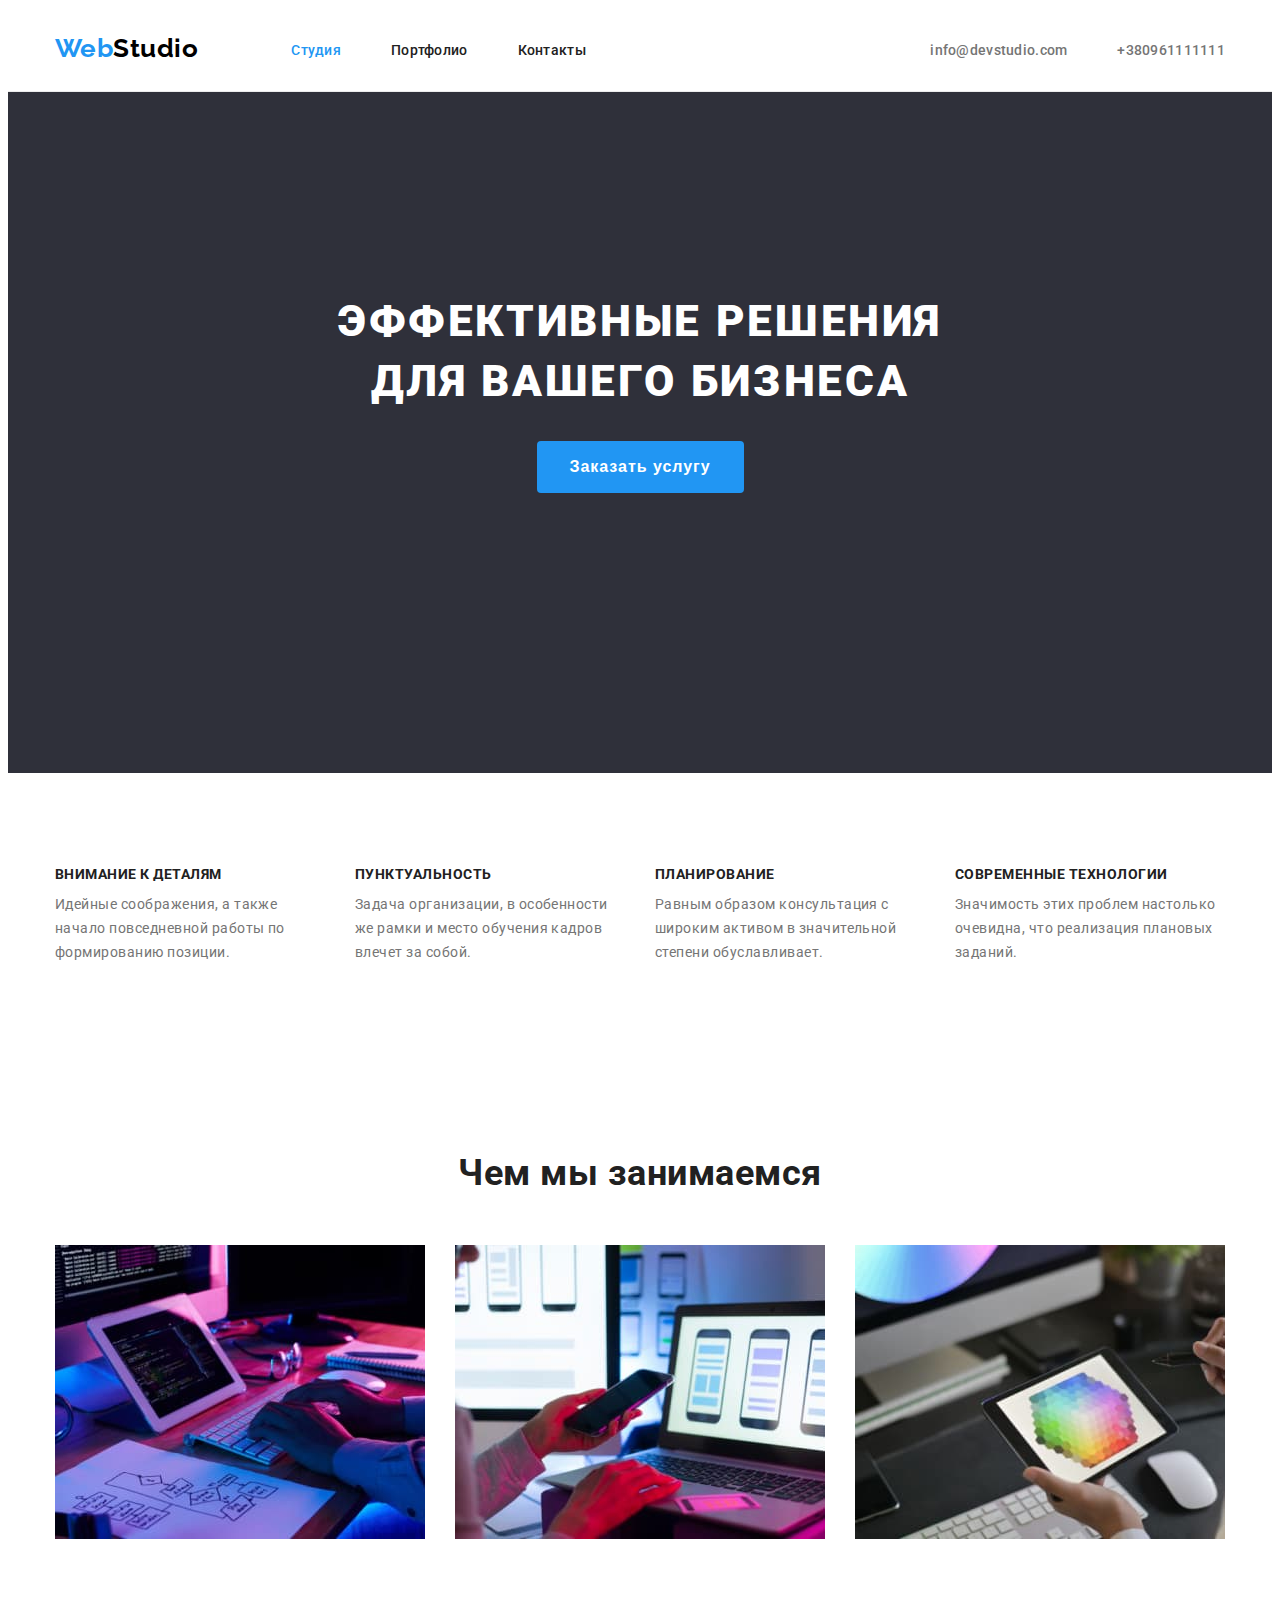
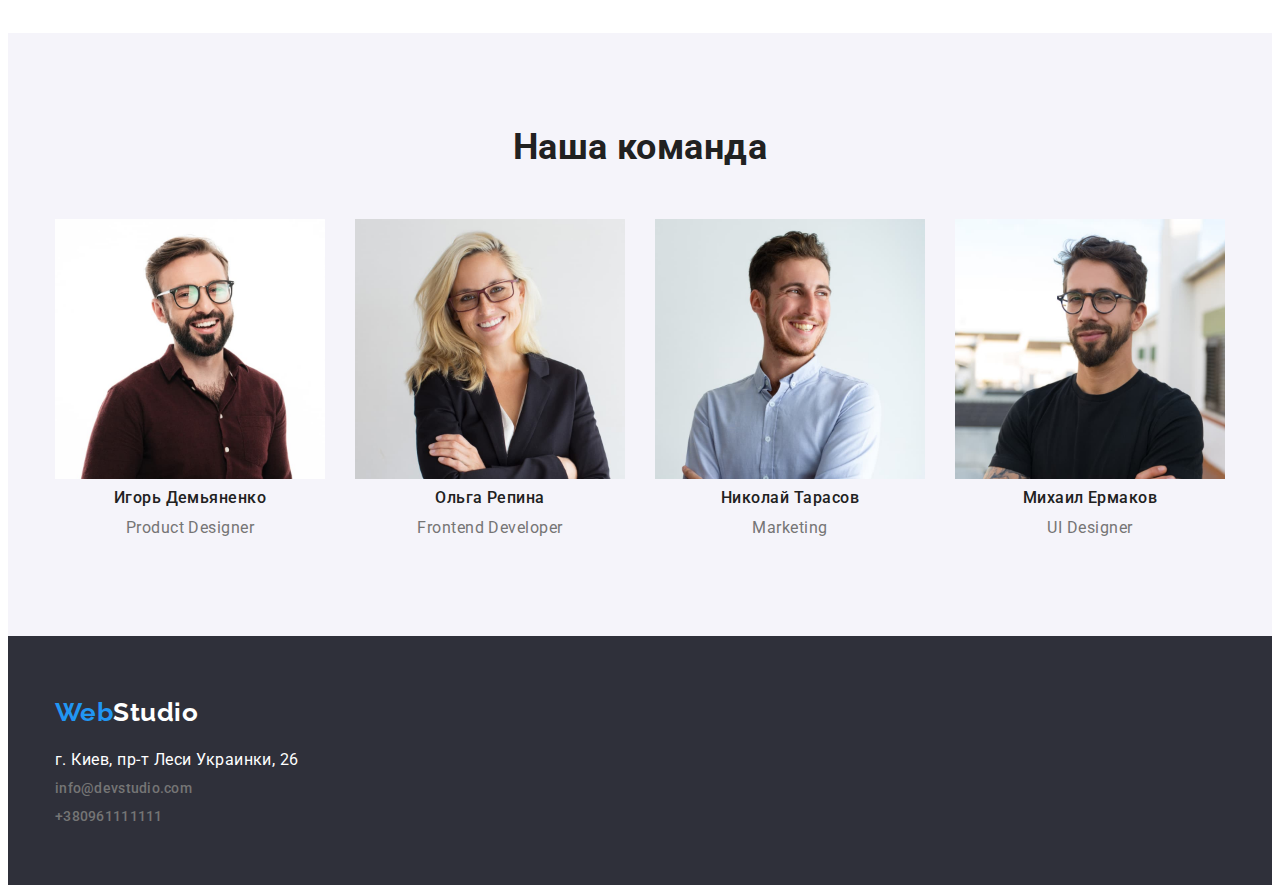
==== index.html @ 46ea895d "Форматирует код." ====
<!DOCTYPE html>
<html lang="ru">
  <head>
    <meta charset="UTF-8" />
    <meta http-equiv="X-UA-Compatible" content="IE=edge" />
    <meta name="viewport" content="width=device-width, initial-scale=1.0" />
    <title>WebStudio</title>
    <link rel="preconnect" href="https://fonts.googleapis.com" />
    <link rel="preconnect" href="https://fonts.gstatic.com" crossorigin />
    <link
      href="https://fonts.googleapis.com/css2?family=Raleway:wght@700&family=Roboto:wght@400;500;700;900&display=swap"
      rel="stylesheet"
    />
    <link
      rel="stylesheet"
      href="node_modules/modern-normalize/modern-normalize.css"
    />
    <link rel="stylesheet" href="./css/style.css" />
  </head>
  <body>
    <header class="page-header">
      <!-- Навигация по сайту -->
      <div class="container">
        <div class="container-flex">
          <nav class="site-nav">
            <a class="logo" href="./index.html" lang="en">
              <span class="logo-style">Web</span>Studio
            </a>
            <ul class="site-nav">
              <li class="list">
                <a class="link link-style" href="./index.html">Студия</a>
              </li>

              <li class="list">
                <a class="link" href="./portfolio.html">Портфолио</a>
              </li>

              <li class="list">
                <a class="link" href="">Контакты</a>
              </li>
            </ul>
          </nav>
          <!-- Контакты -->
          <ul class="contacts">
            <li class="list">
              <a class="link-contact" href="mailto:info@devstudio.com"
                >info@devstudio.com</a
              >
            </li>

            <li class="list">
              <a class="link-contact" href="tell:+380961111111"
                >+380961111111</a
              >
            </li>
          </ul>
        </div>
      </div>
    </header>

    <!-- Герой -->
    <main>
      <section class="hero">
        <div class="container">
          <h1 class="hero-title">Эффективные решения для вашего бизнеса</h1>
          <button class="hero-btn" type="button">Заказать услугу</button>
        </div>
      </section>
      <!-- Особенности -->
      <section class="section">
        <div class="container">
          <h2 hidden>Преимущества</h2>
          <ul class="features-list">
            <li class="list">
              <h3 class="section-subtitle">Внимание к деталям</h3>
              <p class="section-text">
                Идейные соображения, а также начало повседневной работы по
                формированию позиции.
              </p>
            </li>

            <li class="list">
              <h3 class="section-subtitle">Пунктуальность</h3>
              <p class="section-text">
                Задача организации, в особенности же рамки и место обучения
                кадров влечет за собой.
              </p>
            </li>

            <li class="list">
              <h3 class="section-subtitle">Планирование</h3>
              <p class="section-text">
                Равным образом консультация с широким активом в значительной
                степени обуславливает.
              </p>
            </li>

            <li class="list">
              <h3 class="section-subtitle">Современные технологии</h3>
              <p class="section-text">
                Значимость этих проблем настолько очевидна, что реализация
                плановых заданий.
              </p>
            </li>
          </ul>
        </div>
      </section>
      <!-- Чем мы занимаемся -->
      <section class="section">
        <div class="container">
          <h2 class="section-title">Чем мы занимаемся</h2>
          <ul class="images-list">
            <li class="image">
              <img
                class="card-image"
                src="./images/img-one.jpg"
                alt="Человек печатает на клавиатуре"
                width="370"
                height="294"
              />
            </li>

            <li class="image">
              <img
                class="card-image"
                src="./images/img-two.jpg"
                alt="Человек выбирает интерефейс на телефоне"
                width="370"
                height="294"
              />
            </li>

            <li class="image">
              <img
                class="card-image"
                src="./images/img-three.jpg"
                alt="Человек рисует на планшете"
                width="370"
                height="294"
              />
            </li>
          </ul>
        </div>
      </section>
      <!-- Команда -->
      <section class="section section-color">
        <div class="container">
          <h2 class="section-title">Наша команда</h2>
          <ul class="team-list">
            <li class="team-member">
              <img
                src="./images/photo-one.jpg"
                alt="Фото члена команды"
                width="270"
                height="260"
              />
              <h3 class="userpic">Игорь Демьяненко</h3>
              <p class="userpic-description" lang="en">Product Designer</p>
            </li>

            <li class="team-member">
              <img
                src="./images/photo-two.jpg"
                alt="Фото члена команды"
                width="270"
                height="260"
              />
              <h3 class="userpic">Ольга Репина</h3>
              <p class="userpic-description" lang="en">Frontend Developer</p>
            </li>

            <li class="team-member">
              <img
                src="./images/photo-three.jpg"
                alt="Фото члена команды"
                width="270"
                height="260"
              />
              <h3 class="userpic">Николай Тарасов</h3>
              <p class="userpic-description" lang="en">Marketing</p>
            </li>

            <li class="team-member">
              <img
                src="./images/photo-four.jpg"
                alt="Фото члена команды"
                width="270"
                height="260"
              />
              <h3 class="userpic">Михаил Ермаков</h3>
              <p class="userpic-description" lang="en">UI Designer</p>
            </li>
          </ul>
        </div>
      </section>
    </main>
    <!-- Подвал -->
    <footer class="footer">
      <div class="container footer-container">
        <a class="logo" href="./index.html" lang="en">
          <span class="logo-style">Web</span
          ><span class="logo-style-footer">Studio</span></a
        >
        <address class="footer-text">г. Киев, пр-т Леси Украинки, 26</address>
        <ul class="footer-contacts-list">
          <li class="list">
            <a class="footer-contact" href="mailto:info@devstudio.com"
              >info@devstudio.com</a
            >
          </li>

          <li class="list">
            <a class="footer-contact" href="tell:+380961111111"
              >+380961111111</a
            >
          </li>
        </ul>
      </div>
    </footer>
  </body>
</html>
---- css/style.css ----
/* Utilites */
:root {
  --primery-text-color: #757575;
  --title-text-color: #212121;
  --accent-color: #fff;
  --style-color: #2196f3;
  --gap: 30px;
  --section-gap: 50px;
}

body {
  color: var(--primery-text-color);
  font-family: Roboto, sans-serif;
  letter-spacing: 0.03em;
  background-color: var(--accent-color);
}

h1,
h2,
h3,
h4,
h5,
h6,
ul,
p {
  margin: 0;
  padding: 0;
  list-style: none;
}

.container {
  width: 1170px;
  margin-left: auto;
  margin-right: auto;
  padding-left: 15px;
  padding-right: 15px;
}

.container-flex {
  display: flex;
}

/* Header */
.page-header {
  border-bottom: 1px solid #ececec;
}

/* Logo */
.logo {
  font-family: Raleway, sans-serif;
  font-weight: 700;
  font-size: 26px;
  line-height: 1.3;
  text-decoration: none;

  color: #000;

  margin-right: 93px;
  margin-top: 24px;
  margin-bottom: 25px;
}

.logo-style {
  color: var(--style-color);
}

.logo-style-footer {
  color: var(--accent-color);
}

/* Site navigation */
.site-nav {
  display: flex;
  align-items: center;
}

.site-nav .list + .list {
  margin-left: var(--section-gap);
}

.site-nav .link {
  font-weight: 500;
  font-size: 14px;
  line-height: 1.14;
  letter-spacing: 0.02em;
  text-decoration: none;

  color: var(--title-text-color);
}

.site-nav .link:hover,
.site-nav .link:focus {
  color: var(--style-color);
}

.site-nav .link-style {
  color: var(--style-color);
}

/* Contacts */
.contacts {
  display: flex;
  margin-left: auto;
  align-items: center;
}

.contacts .list + .list {
  margin-left: var(--section-gap);
}

.contacts .link-contact {
  text-decoration: none;
  font-weight: 500;
  font-size: 14px;
  line-height: 1.14;
  letter-spacing: 0.02em;

  color: inherit;
}

.contacts .link-contact:hover,
.contacts .link-contact:focus {
  color: var(--style-color);
}

/* Hero */
.hero {
  background-color: #2f303a;
  text-align: center;
  padding-top: 200px;
  padding-bottom: 280px;
}

.hero-title {
  font-weight: 900;
  font-size: 44px;
  line-height: 1.36;
  letter-spacing: 0.06em;
  text-transform: uppercase;
  color: var(--accent-color);

  max-width: 696px;
  margin-bottom: var(--gap);
  margin-left: auto;
  margin-right: auto;
}

.hero-btn {
  cursor: pointer;
  font-weight: 700;
  font-size: 16px;
  line-height: 1.87;
  align-items: center;
  letter-spacing: 0.06em;

  color: var(--accent-color);
  background-color: var(--style-color);

  padding: 10px 32px;
  border: 1px solid transparent;
  border-radius: 4px;
}

/* Sections */
.section {
  padding-top: 94px;
  padding-bottom: 94px;
}

/* Features */
.section-title {
  font-weight: 700;
  font-size: 36px;
  line-height: 1.16;
  text-align: center;
  color: var(--title-text-color);
}

.section-subtitle {
  font-weight: 700;
  font-size: 14px;
  line-height: 1.14;
  text-transform: uppercase;
  color: var(--title-text-color);
  margin-bottom: 10px;
}

.section-text {
  font-size: 14px;
  line-height: 1.71;
}

.section-color {
  background-color: #f5f4fa;
}

.features-list {
  display: flex;
  flex-wrap: wrap;
  margin-left: calc(-1 * var(--gap));
  margin-top: calc(-1 * var(--gap));
}

.features-list > .list {
  flex-basis: calc(100% / 4 - 30px);
  margin-left: var(--gap);
  margin-top: var(--gap);
}

/* Our classes */

.section-title {
  margin-bottom: var(--section-gap);
}

.images-list {
  display: flex;
  flex-wrap: wrap;
  margin-left: calc(-1 * var(--gap));
  margin-top: calc(-1 * var(--gap));
}

.images-list > .image {
  flex-basis: calc(100% / 3 - 30px);
  margin-left: var(--gap);
  margin-top: var(--gap);
}

.card-image {
  max-width: 100%;
  height: auto;
  display: block;
}

/* Our team */
section-title {
  margin-bottom: var(--section-gap);
}

.team-list {
  display: flex;
  flex-wrap: wrap;
  margin-left: calc(-1 * var(--gap));
  margin-top: calc(-1 * var(--gap));
}

.team-list > .team-member {
  flex-basis: calc(100% / 4 - 30px);
  margin-left: var(--gap);
  margin-top: var(--gap);
}

.userpic {
  font-weight: 500;
  font-size: 16px;
  line-height: 1.87;
  text-align: center;
  color: var(--title-text-color);
}

.userpic-description {
  font-size: 16px;
  line-height: 1.87;
  text-align: center;
}

/* Buttons*/
.button {
  display: flex;
  justify-content: center;
  margin-bottom: var(--section-gap);
}

.button .list-button {
  color: var(--title-text-color);
  background-color: #f5f4fa;
  cursor: pointer;
}

.button .list-button:focus,
.button .list-button:hover {
  color: var(--accent-color);
  background-color: var(--style-color);
}

.button .list + .list {
  margin-left: 8px;
}

.list-button {
  font-family: inherit;
  font-weight: 500;
  font-size: 16px;
  line-height: 1.62;
  text-align: center;

  padding: 6px 22px;
  border: 1px solid transparent;
  border-radius: 4px;
}

/* Our produtcs */
.products-list {
  display: flex;
  flex-wrap: wrap;
  margin-left: calc(-1 * var(--gap));
  margin-top: calc(-1 * var(--gap));
}

.our-products {
  flex-basis: calc(100% / 3 - var(--gap));
  margin-left: var(--gap);
  margin-top: var(--gap);

  border-bottom: 1px solid #eeeeee;
}

.item {
  font-weight: 700;
  font-size: 18px;
  line-height: 2;
  letter-spacing: 0.06em;
  color: var(--title-text-color);
  margin-top: 20px;
  margin-bottom: 4px;
  padding-left: 24px;
  padding-right: 24px;
}

.item-description {
  font-size: 16px;
  line-height: 1.87;

  padding-bottom: 20px;
  padding-left: 24px;
  padding-right: 24px;
}

/* Footer */
.footer {
  background-color: #2f303a;
}

.footer-container {
  padding-top: 60px;
  padding-bottom: 60px;
}

.footer .footer-text {
  color: var(--accent-color);
  font-style: normal;
}

.footer .footer-contact {
  text-decoration: none;
  font-weight: 500;
  font-size: 14px;
  line-height: 1.14;
  letter-spacing: 0.02em;
  color: inherit;
}

.footer .footer-contact:hover,
.footer .footer-contact:focus {
  color: var(--style-color);
}

.footer-text {
  margin-bottom: 9px;
  margin-top: 20px;
}

.footer-contacts-list .list + .list {
  margin-top: 9px;
}
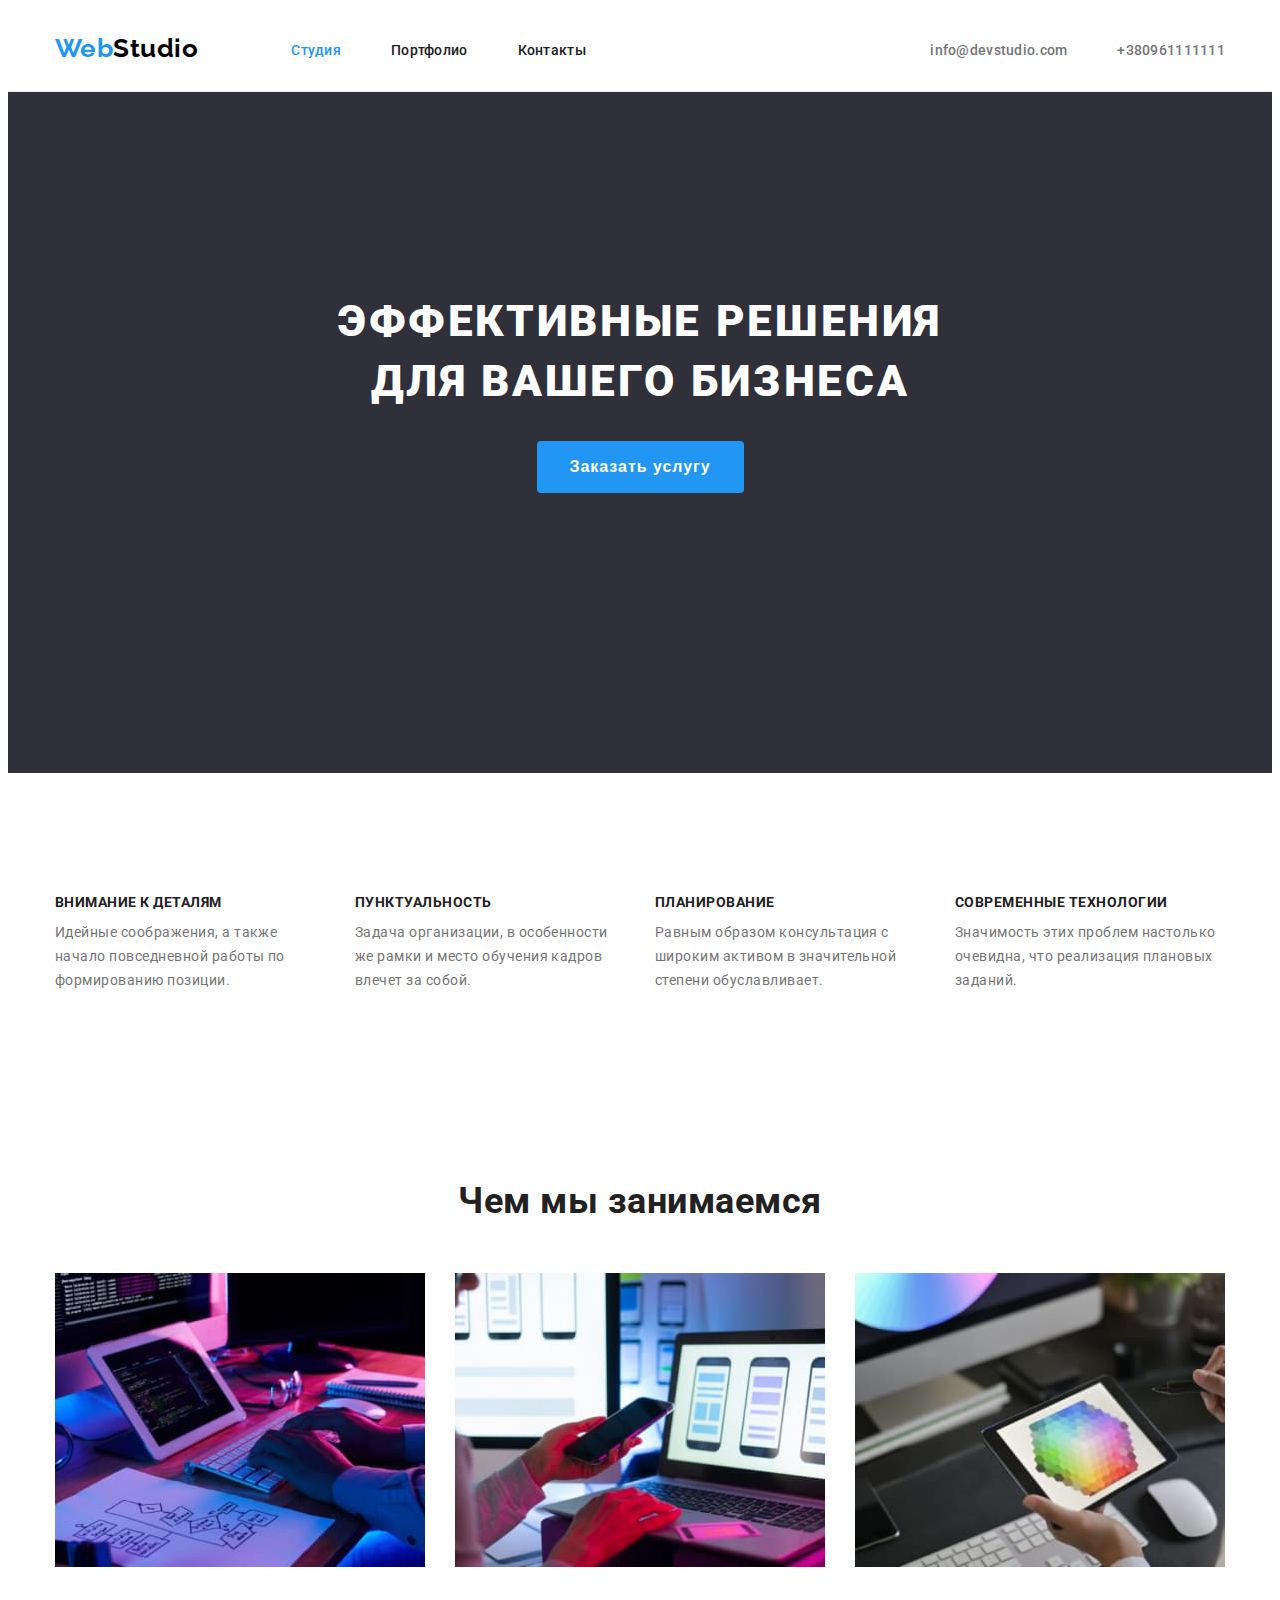
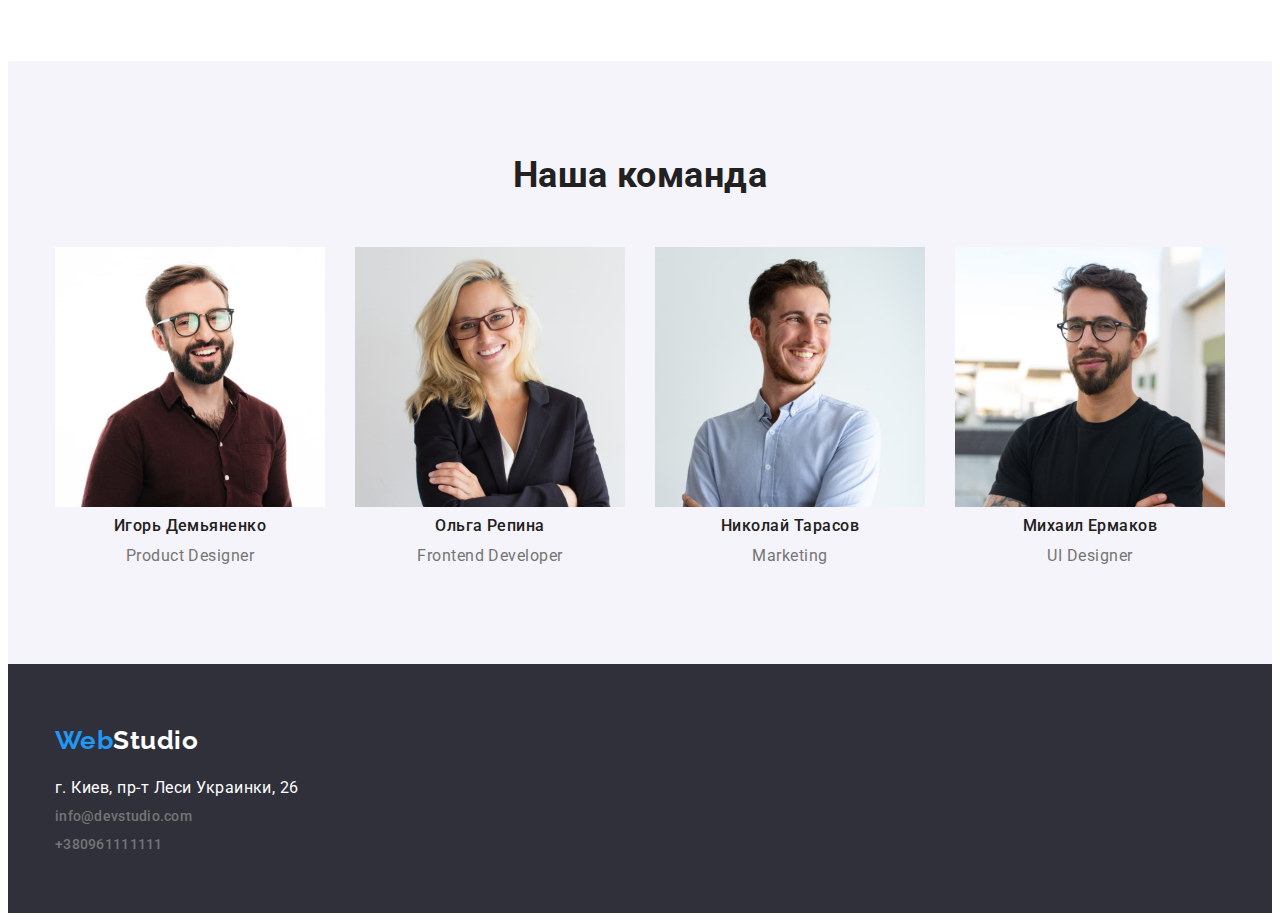
==== commit 351c6e27: "Прячет заголовки правильно." ====
--- a/index.html
+++ b/index.html
@@ -69,7 +69,7 @@
       <!-- Особенности -->
       <section class="section">
         <div class="container">
-          <h2 hidden>Преимущества</h2>
+          <h2 class="hidden">Преимущества</h2>
           <ul class="features-list">
             <li class="list">
               <h3 class="section-subtitle">Внимание к деталям</h3>
--- a/css/style.css
+++ b/css/style.css
@@ -40,6 +40,10 @@
   display: flex;
 }
 
+.hidden {
+  visibility: hidden;
+}
+
 /* Header */
 .page-header {
   border-bottom: 1px solid #ececec;
@@ -161,6 +165,11 @@
   border-radius: 4px;
 }
 
+.hero-btn:hover,
+.hero-btn:focus {
+  background-color: #188CE8;
+}
+
 /* Sections */
 .section {
   padding-top: 94px;
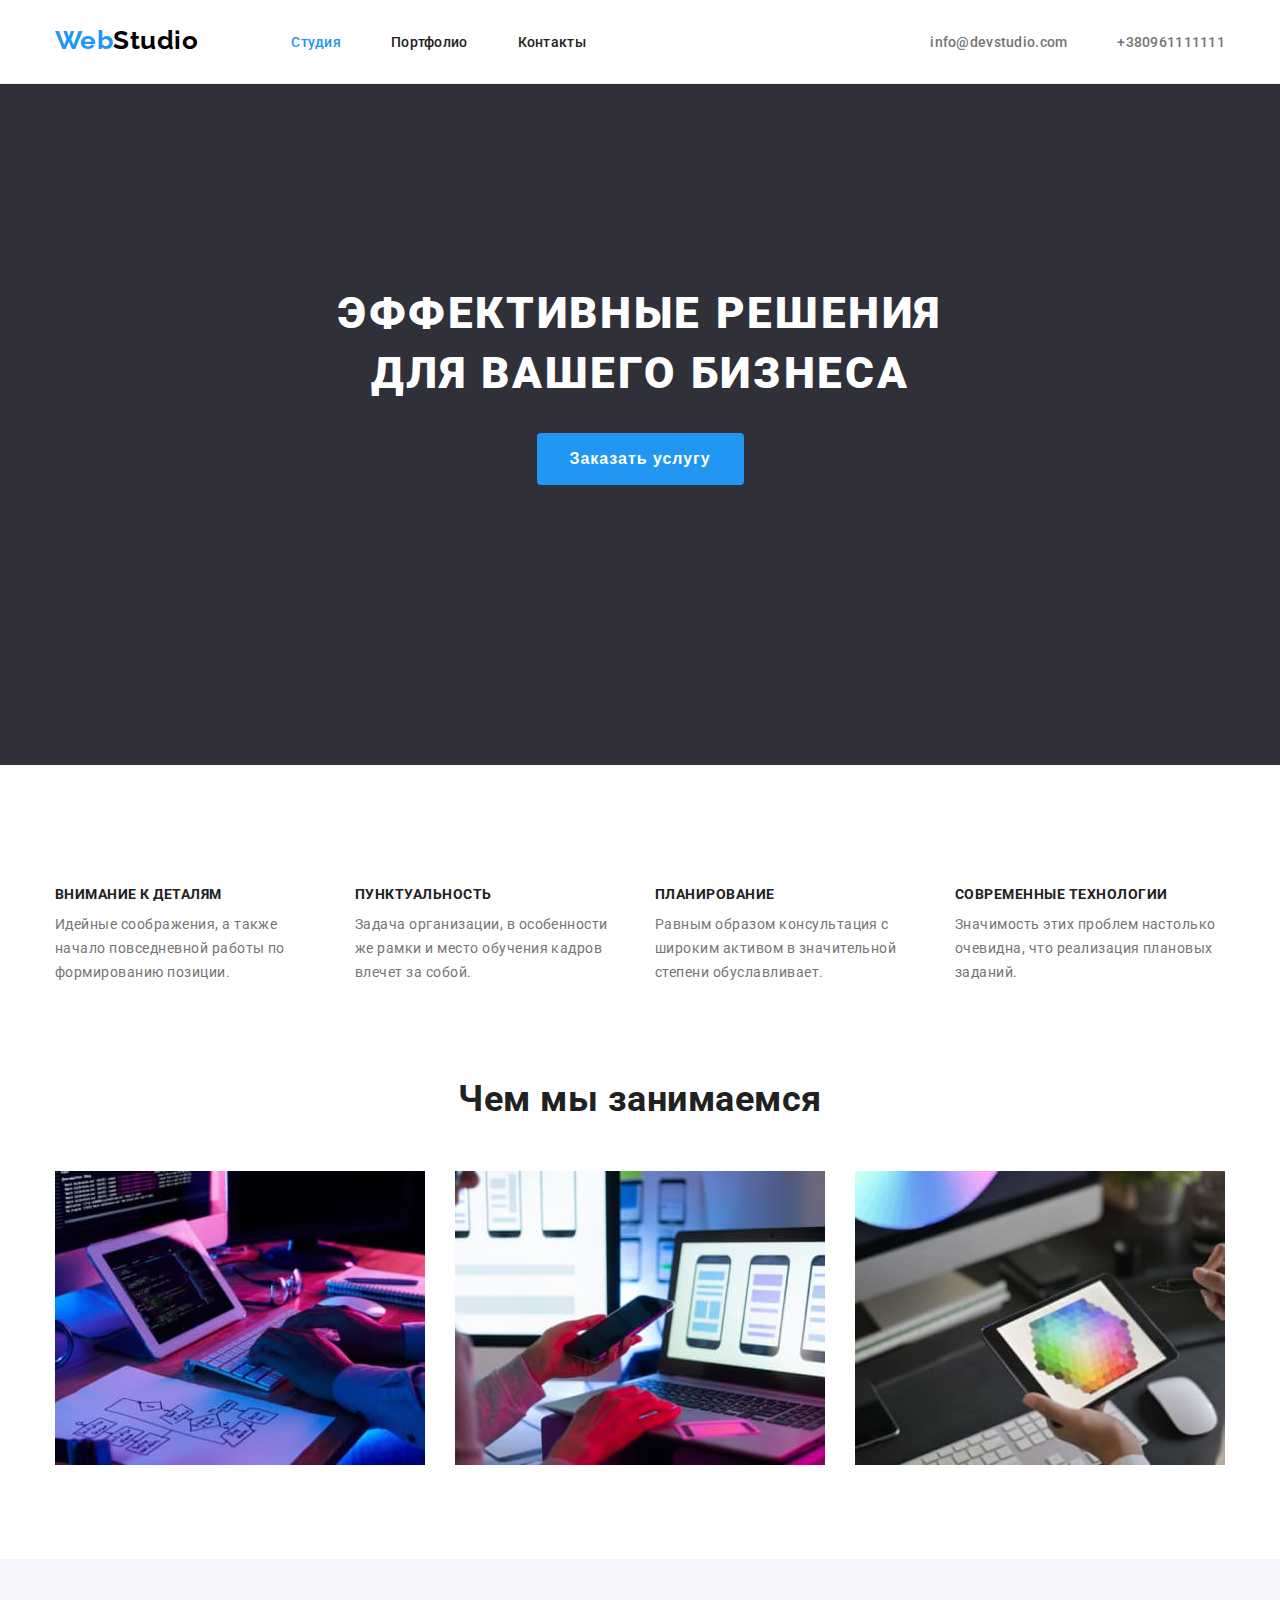
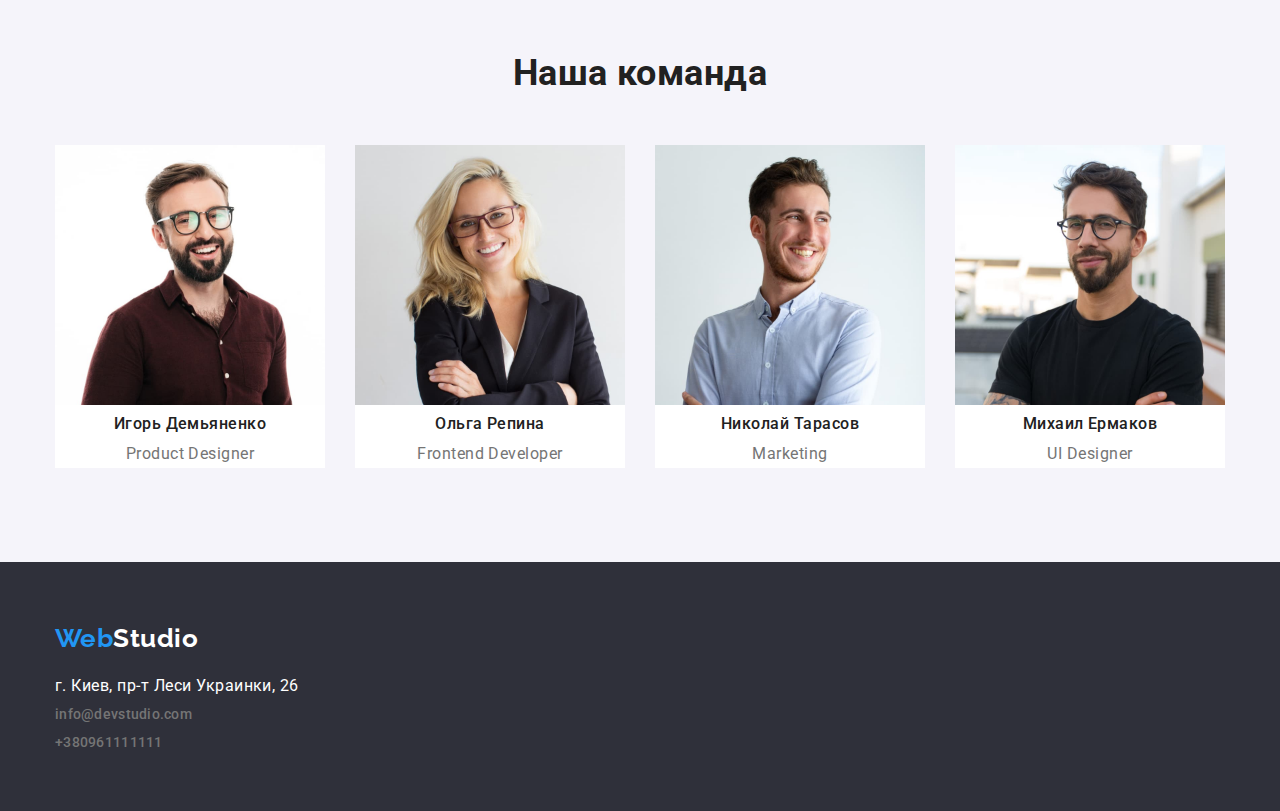
==== commit fc512def: "Убирает зазоры" ====
--- a/index.html
+++ b/index.html
@@ -106,7 +106,7 @@
         </div>
       </section>
       <!-- Чем мы занимаемся -->
-      <section class="section">
+      <section class="section section-gap">
         <div class="container">
           <h2 class="section-title">Чем мы занимаемся</h2>
           <ul class="images-list">
--- a/css/style.css
+++ b/css/style.css
@@ -9,6 +9,7 @@
 }
 
 body {
+  margin: 0;
   color: var(--primery-text-color);
   font-family: Roboto, sans-serif;
   letter-spacing: 0.03em;
@@ -218,6 +219,10 @@
 
 /* Our classes */
 
+.section-gap {
+  padding-top: 0;
+}
+
 .section-title {
   margin-bottom: var(--section-gap);
 }
@@ -251,12 +256,14 @@
   flex-wrap: wrap;
   margin-left: calc(-1 * var(--gap));
   margin-top: calc(-1 * var(--gap));
+
 }
 
 .team-list > .team-member {
   flex-basis: calc(100% / 4 - 30px);
   margin-left: var(--gap);
   margin-top: var(--gap);
+  background-color: var(--accent-color);
 }
 
 .userpic {
@@ -321,7 +328,9 @@
   margin-left: var(--gap);
   margin-top: var(--gap);
 
-  border-bottom: 1px solid #eeeeee;
+  /* border-bottom: 1px solid #eeeeee;
+  border-left: 1px solid #eeeeee;
+  border-right: 1px solid #eeeeee; */
 }
 
 .item {
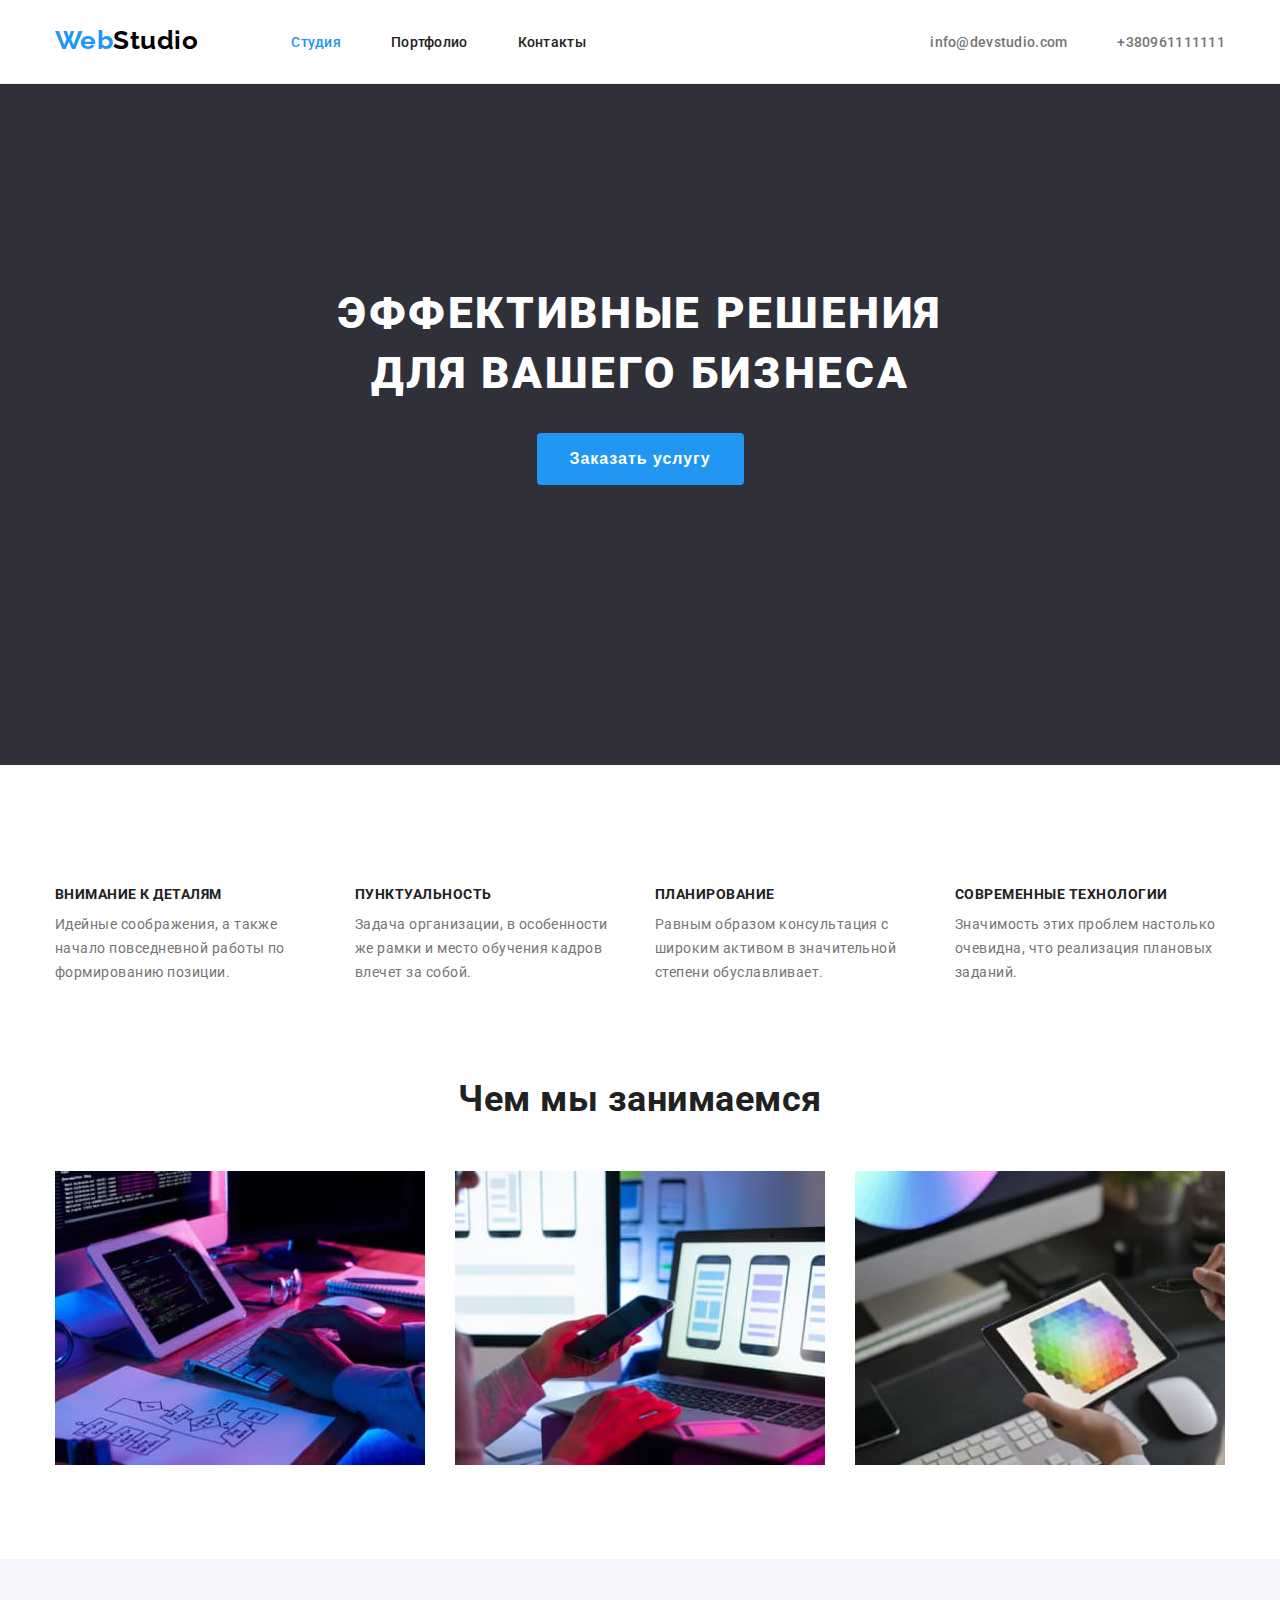
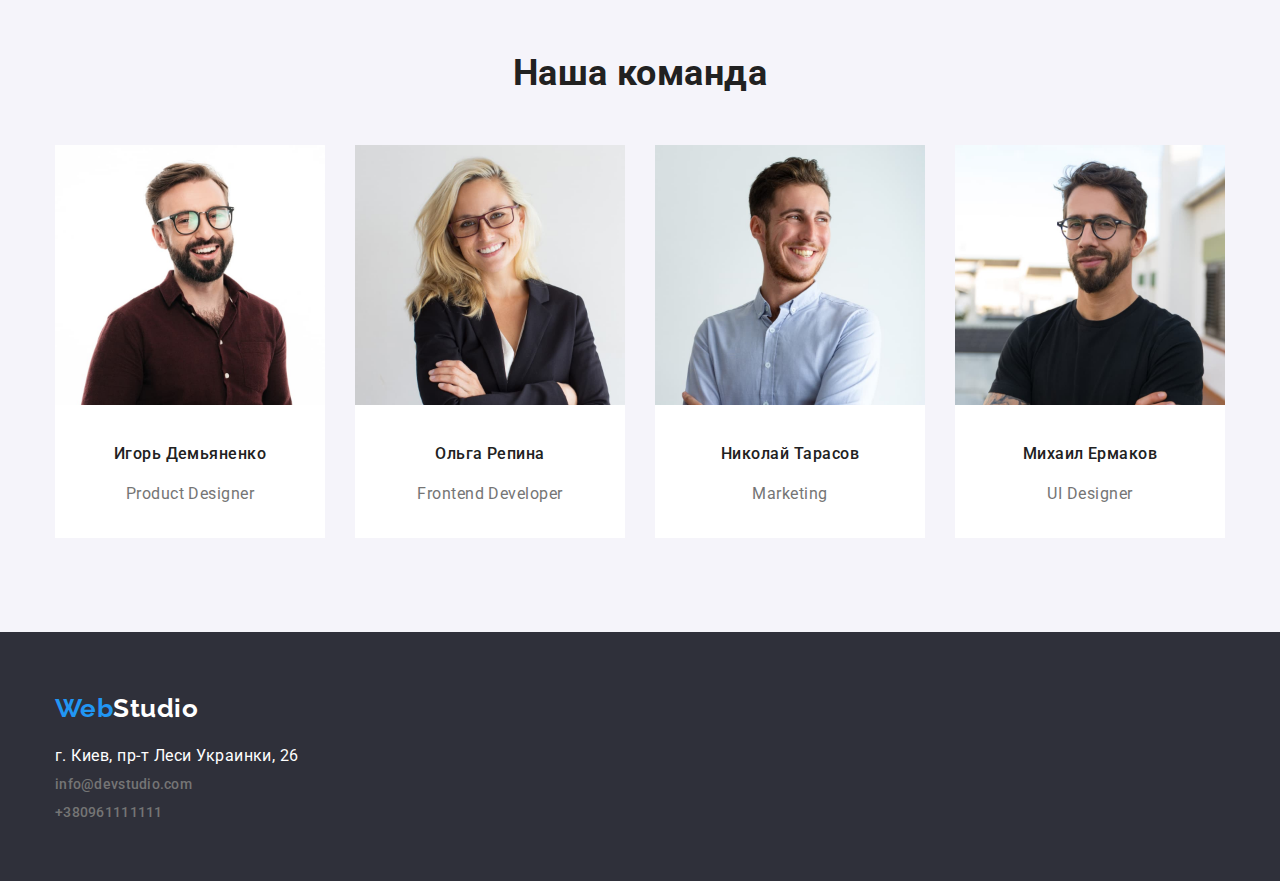
==== commit 7892357f: "Добавляет зазоры" ====
--- a/index.html
+++ b/index.html
@@ -154,8 +154,10 @@
                 width="270"
                 height="260"
               />
-              <h3 class="userpic">Игорь Демьяненко</h3>
-              <p class="userpic-description" lang="en">Product Designer</p>
+              <div class="card-userpic">
+                <h3 class="userpic">Игорь Демьяненко</h3>
+                <p class="userpic-description" lang="en">Product Designer</p>
+              </div>
             </li>
 
             <li class="team-member">
@@ -165,8 +167,10 @@
                 width="270"
                 height="260"
               />
-              <h3 class="userpic">Ольга Репина</h3>
-              <p class="userpic-description" lang="en">Frontend Developer</p>
+              <div class="card-userpic">
+                <h3 class="userpic">Ольга Репина</h3>
+                <p class="userpic-description" lang="en">Frontend Developer</p>
+              </div>
             </li>
 
             <li class="team-member">
@@ -176,8 +180,10 @@
                 width="270"
                 height="260"
               />
-              <h3 class="userpic">Николай Тарасов</h3>
-              <p class="userpic-description" lang="en">Marketing</p>
+              <div class="card-userpic">
+                <h3 class="userpic">Николай Тарасов</h3>
+                <p class="userpic-description" lang="en">Marketing</p>
+              </div>
             </li>
 
             <li class="team-member">
@@ -187,8 +193,10 @@
                 width="270"
                 height="260"
               />
-              <h3 class="userpic">Михаил Ермаков</h3>
-              <p class="userpic-description" lang="en">UI Designer</p>
+              <div class="card-userpic">
+                <h3 class="userpic">Михаил Ермаков</h3>
+                <p class="userpic-description" lang="en">UI Designer</p>
+              </div>
             </li>
           </ul>
         </div>
--- a/css/style.css
+++ b/css/style.css
@@ -168,7 +168,7 @@
 
 .hero-btn:hover,
 .hero-btn:focus {
-  background-color: #188CE8;
+  background-color: #188ce8;
 }
 
 /* Sections */
@@ -212,7 +212,7 @@
 }
 
 .features-list > .list {
-  flex-basis: calc(100% / 4 - 30px);
+  flex-basis: calc(100% / 4 - var(--gap));
   margin-left: var(--gap);
   margin-top: var(--gap);
 }
@@ -256,7 +256,6 @@
   flex-wrap: wrap;
   margin-left: calc(-1 * var(--gap));
   margin-top: calc(-1 * var(--gap));
-
 }
 
 .team-list > .team-member {
@@ -272,12 +271,18 @@
   line-height: 1.87;
   text-align: center;
   color: var(--title-text-color);
+  margin-bottom: 10px;
 }
 
 .userpic-description {
   font-size: 16px;
   line-height: 1.87;
   text-align: center;
+}
+
+.card-userpic {
+  padding-top: 30px;
+  padding-bottom: 30px;
 }
 
 /* Buttons*/
@@ -311,6 +316,7 @@
   text-align: center;
 
   padding: 6px 22px;
+
   border: 1px solid transparent;
   border-radius: 4px;
 }
@@ -323,14 +329,26 @@
   margin-top: calc(-1 * var(--gap));
 }
 
-.our-products {
+.products-list > .our-products {
   flex-basis: calc(100% / 3 - var(--gap));
   margin-left: var(--gap);
   margin-top: var(--gap);
-
-  /* border-bottom: 1px solid #eeeeee;
+}
+
+.product-card {
+  border-bottom: 1px solid #eeeeee;
   border-left: 1px solid #eeeeee;
-  border-right: 1px solid #eeeeee; */
+  border-right: 1px solid #eeeeee;
+}
+
+.img {
+  display: block;
+  max-width: 100%;
+  height: auto;
+}
+
+.img-description {
+  padding: 20px 24px;
 }
 
 .item {
@@ -339,19 +357,12 @@
   line-height: 2;
   letter-spacing: 0.06em;
   color: var(--title-text-color);
-  margin-top: 20px;
   margin-bottom: 4px;
-  padding-left: 24px;
-  padding-right: 24px;
 }
 
 .item-description {
   font-size: 16px;
   line-height: 1.87;
-
-  padding-bottom: 20px;
-  padding-left: 24px;
-  padding-right: 24px;
 }
 
 /* Footer */
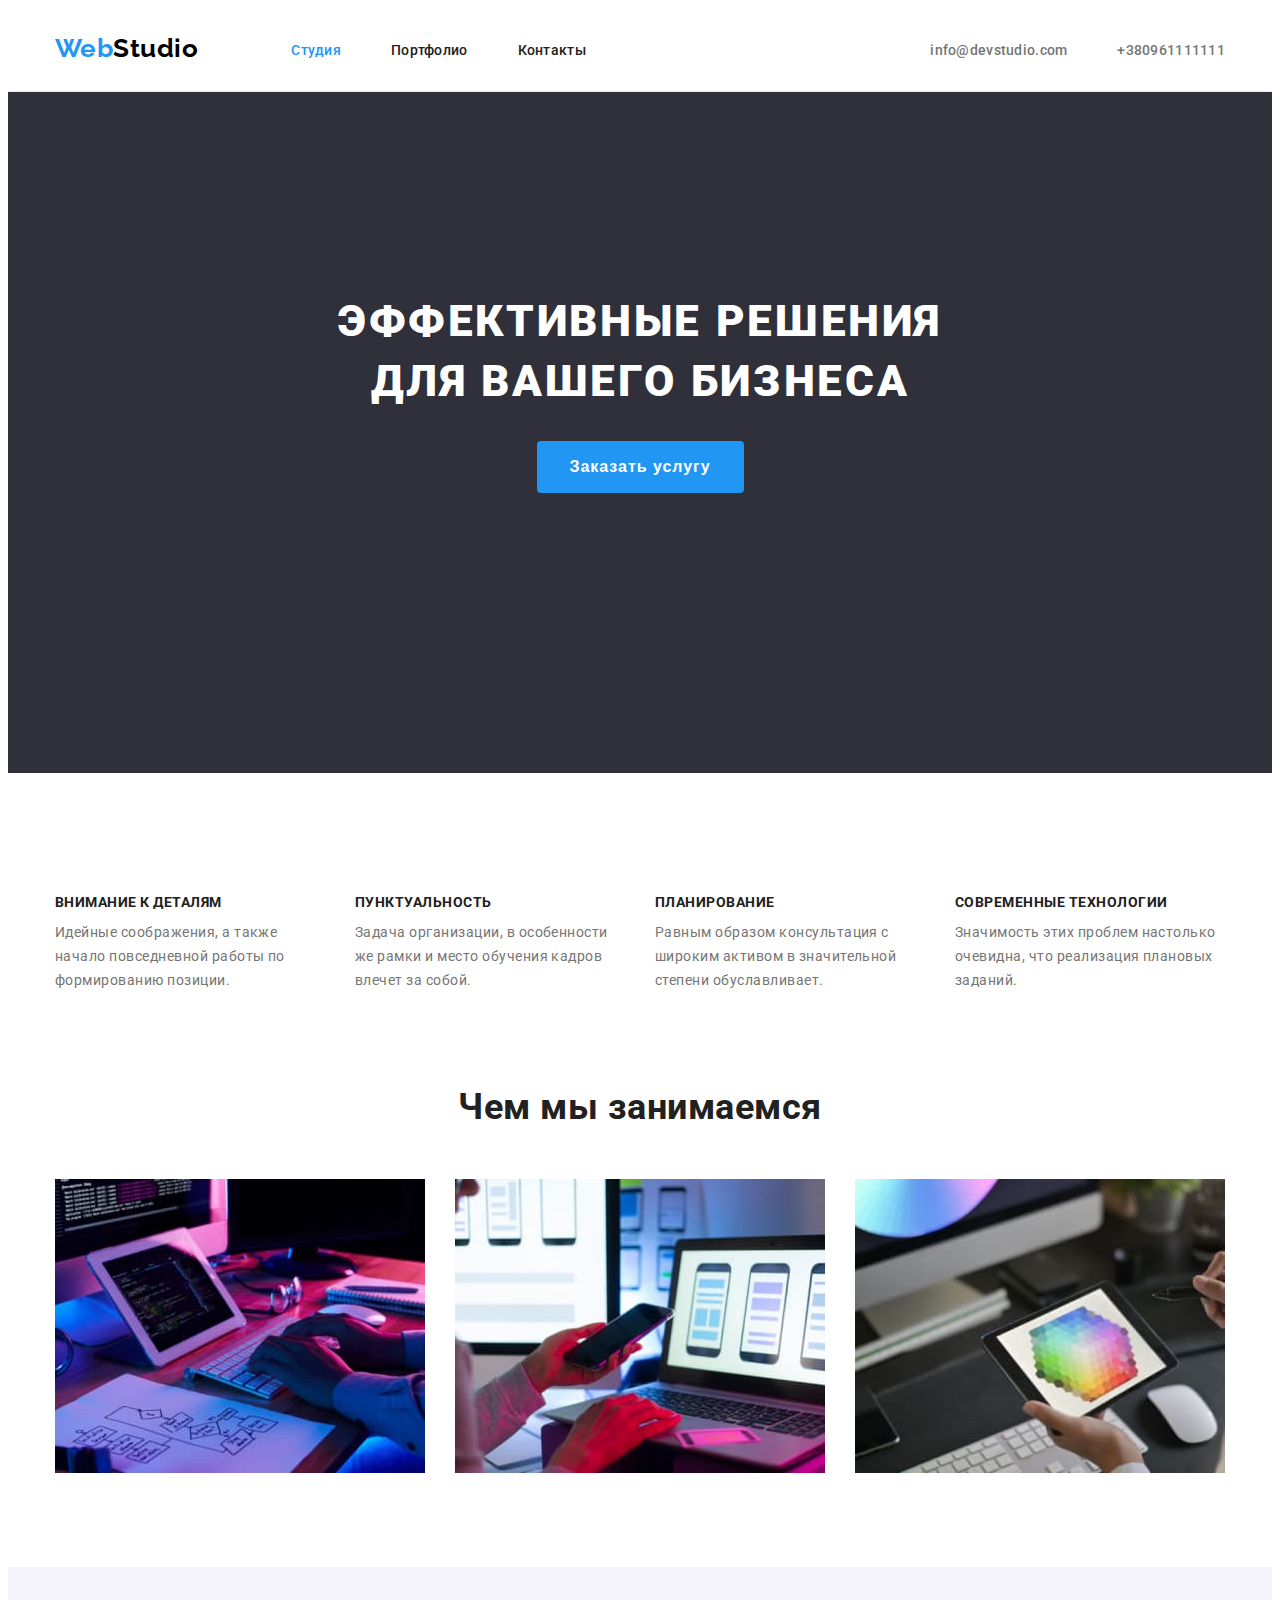
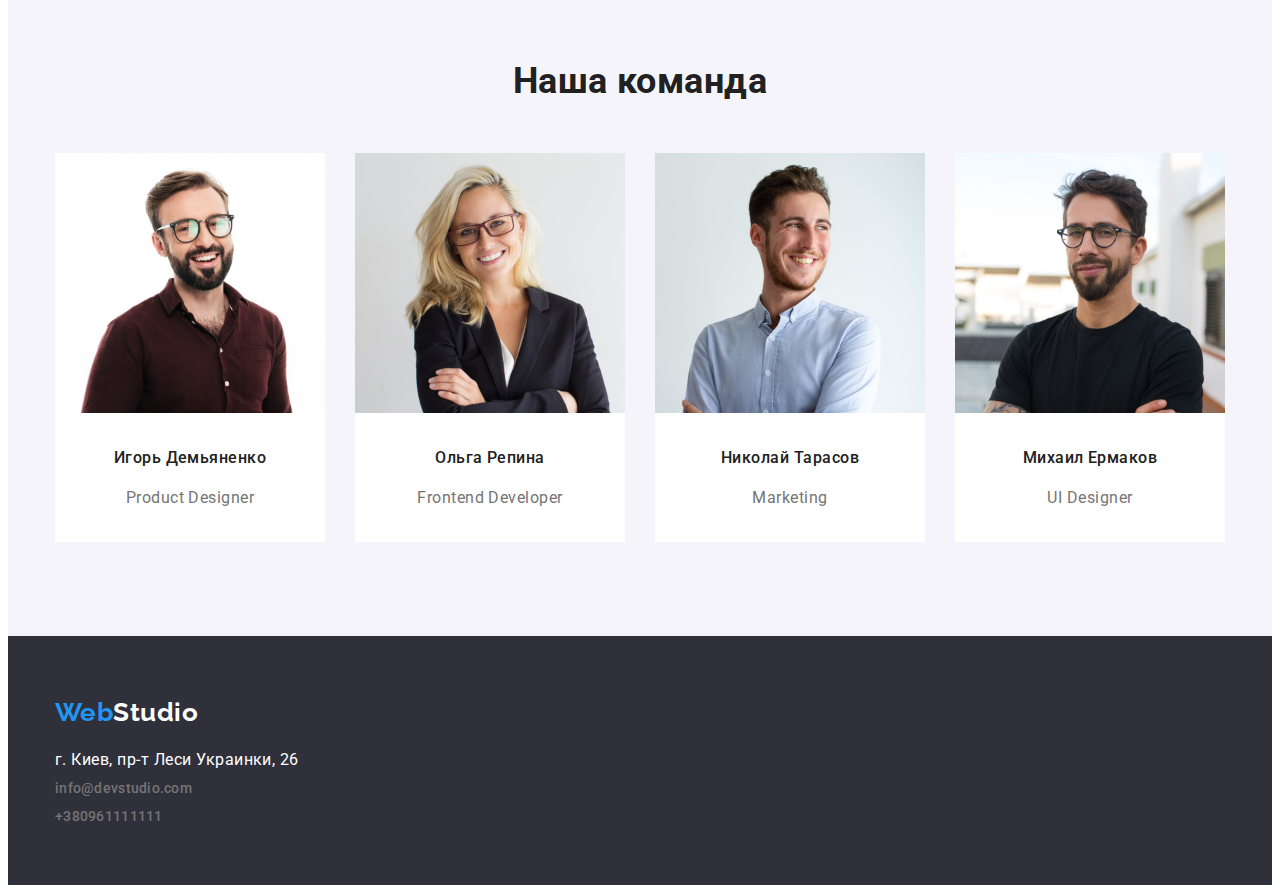
==== commit 99f8fbb3: "Добавляет модерн нормалайз" ====
--- a/index.html
+++ b/index.html
@@ -13,7 +13,10 @@
     />
     <link
       rel="stylesheet"
-      href="node_modules/modern-normalize/modern-normalize.css"
+      href="https://cdnjs.cloudflare.com/ajax/libs/modern-normalize/1.1.0/modern-normalize.min.css"
+      integrity="sha512-wpPYUAdjBVSE4KJnH1VR1HeZfpl1ub8YT/NKx4PuQ5NmX2tKuGu6U/JRp5y+Y8XG2tV+wKQpNHVUX03MfMFn9Q=="
+      crossorigin="anonymous"
+      referrerpolicy="no-referrer"
     />
     <link rel="stylesheet" href="./css/style.css" />
   </head>
@@ -112,31 +115,25 @@
           <ul class="images-list">
             <li class="image">
               <img
-                class="card-image"
+                class="img"
                 src="./images/img-one.jpg"
                 alt="Человек печатает на клавиатуре"
-                width="370"
-                height="294"
               />
             </li>
 
             <li class="image">
               <img
-                class="card-image"
+                class="img"
                 src="./images/img-two.jpg"
                 alt="Человек выбирает интерефейс на телефоне"
-                width="370"
-                height="294"
               />
             </li>
 
             <li class="image">
               <img
-                class="card-image"
+                class="img"
                 src="./images/img-three.jpg"
                 alt="Человек рисует на планшете"
-                width="370"
-                height="294"
               />
             </li>
           </ul>
@@ -148,12 +145,14 @@
           <h2 class="section-title">Наша команда</h2>
           <ul class="team-list">
             <li class="team-member">
-              <img
-                src="./images/photo-one.jpg"
-                alt="Фото члена команды"
-                width="270"
-                height="260"
-              />
+              <div class="image-thumb">
+                <img
+                  class="img"
+                  src="./images/photo-one.jpg"
+                  alt="Фото члена команды"
+                />
+              </div>
+
               <div class="card-userpic">
                 <h3 class="userpic">Игорь Демьяненко</h3>
                 <p class="userpic-description" lang="en">Product Designer</p>
@@ -161,12 +160,14 @@
             </li>
 
             <li class="team-member">
-              <img
-                src="./images/photo-two.jpg"
-                alt="Фото члена команды"
-                width="270"
-                height="260"
-              />
+              <div class="image-thumb">
+                <img
+                  class="img"
+                  src="./images/photo-two.jpg"
+                  alt="Фото члена команды"
+                />
+              </div>
+
               <div class="card-userpic">
                 <h3 class="userpic">Ольга Репина</h3>
                 <p class="userpic-description" lang="en">Frontend Developer</p>
@@ -174,12 +175,14 @@
             </li>
 
             <li class="team-member">
-              <img
-                src="./images/photo-three.jpg"
-                alt="Фото члена команды"
-                width="270"
-                height="260"
-              />
+              <div class="image-thumb">
+                <img
+                  class="img"
+                  src="./images/photo-three.jpg"
+                  alt="Фото члена команды"
+                />
+              </div>
+
               <div class="card-userpic">
                 <h3 class="userpic">Николай Тарасов</h3>
                 <p class="userpic-description" lang="en">Marketing</p>
@@ -187,12 +190,14 @@
             </li>
 
             <li class="team-member">
-              <img
-                src="./images/photo-four.jpg"
-                alt="Фото члена команды"
-                width="270"
-                height="260"
-              />
+              <div class="image-thumb">
+                <img
+                  class="img"
+                  src="./images/photo-four.jpg"
+                  alt="Фото члена команды"
+                />
+              </div>
+
               <div class="card-userpic">
                 <h3 class="userpic">Михаил Ермаков</h3>
                 <p class="userpic-description" lang="en">UI Designer</p>
--- a/css/style.css
+++ b/css/style.css
@@ -9,7 +9,6 @@
 }
 
 body {
-  margin: 0;
   color: var(--primery-text-color);
   font-family: Roboto, sans-serif;
   letter-spacing: 0.03em;
@@ -240,11 +239,11 @@
   margin-top: var(--gap);
 }
 
-.card-image {
+/* .card-image {
   max-width: 100%;
   height: auto;
   display: block;
-}
+} */
 
 /* Our team */
 section-title {
@@ -262,6 +261,7 @@
   flex-basis: calc(100% / 4 - 30px);
   margin-left: var(--gap);
   margin-top: var(--gap);
+
   background-color: var(--accent-color);
 }
 
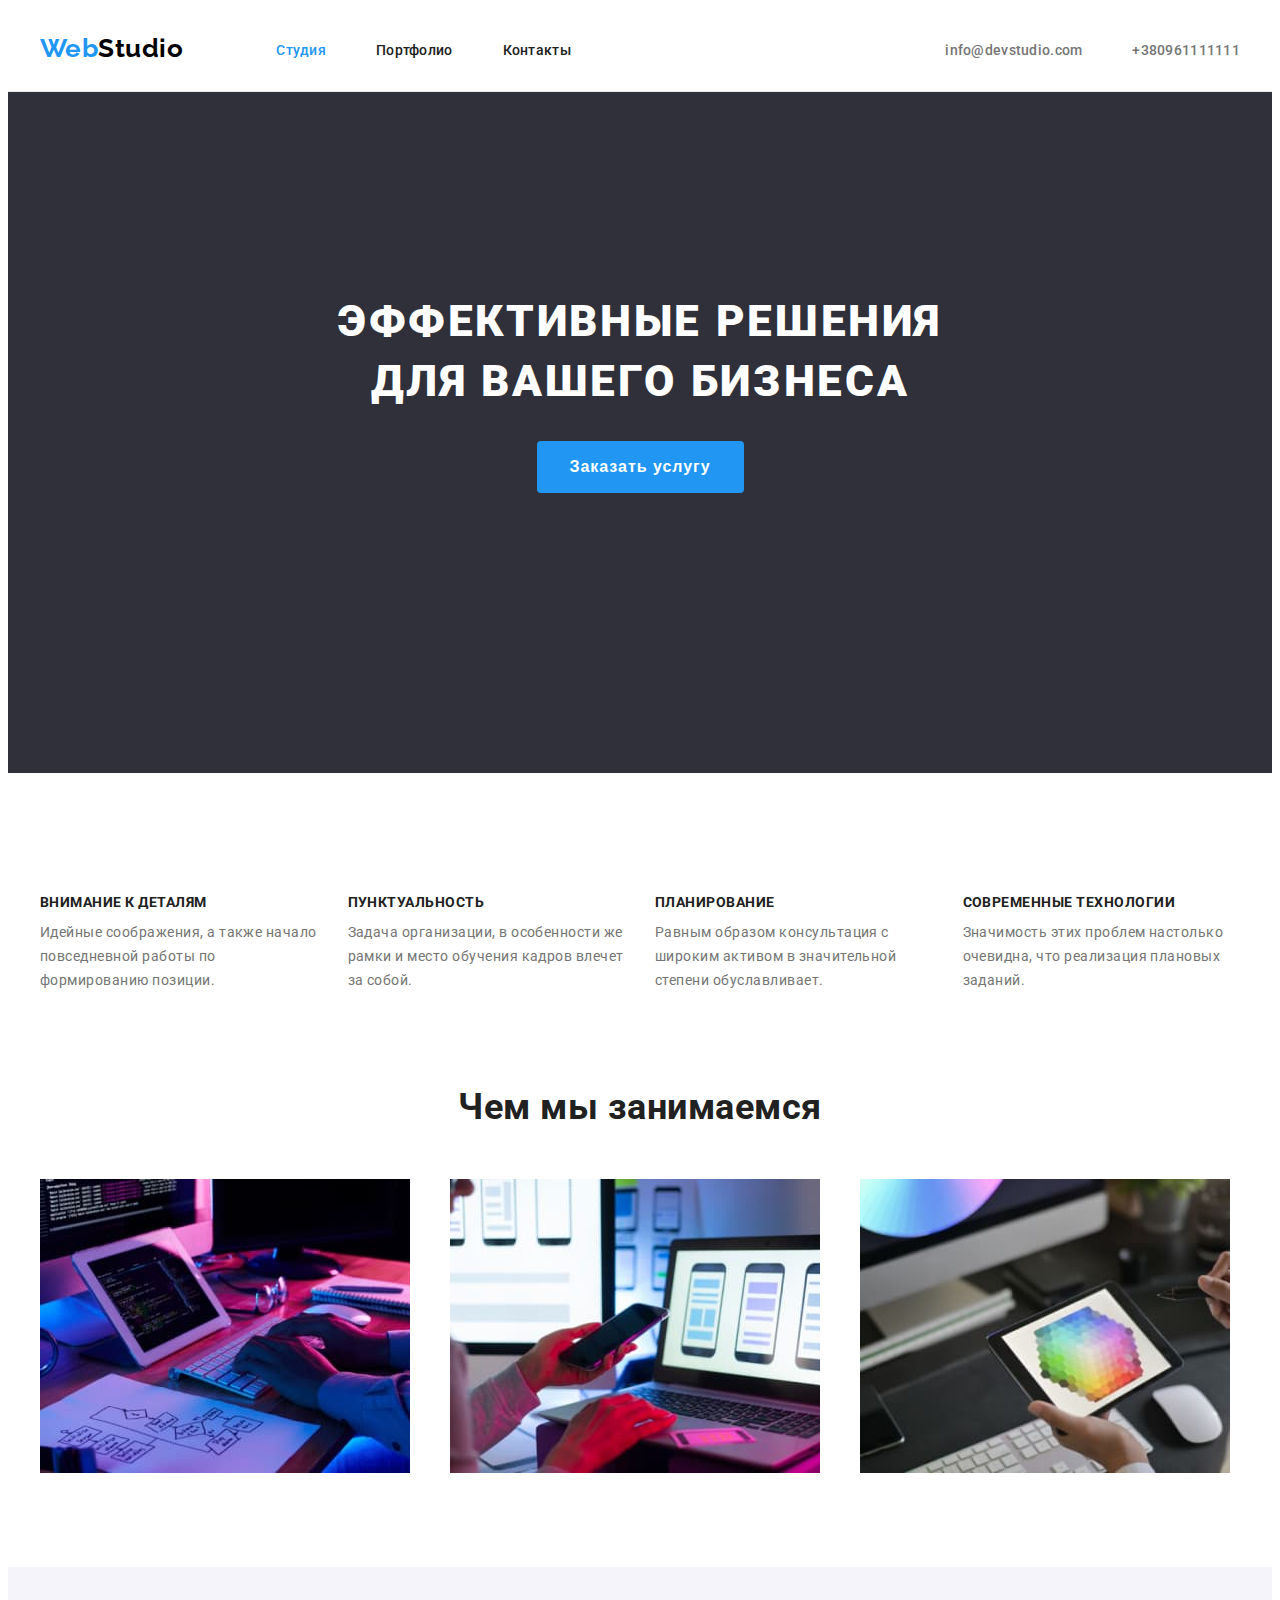
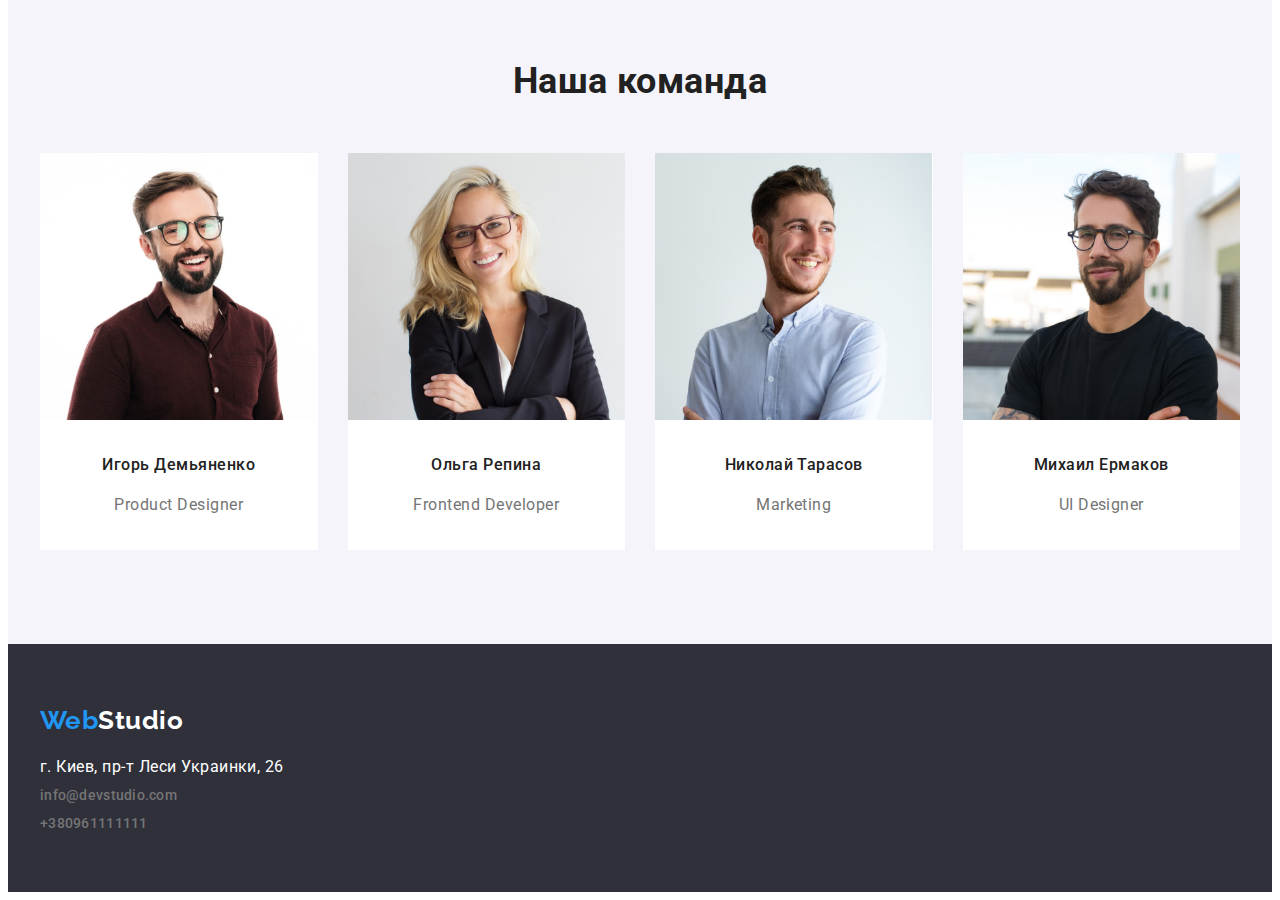
==== commit 3bd9f7b9: "changes container settings" ====
--- a/index.html
+++ b/index.html
@@ -115,7 +115,6 @@
           <ul class="images-list">
             <li class="image">
               <img
-                class="img"
                 src="./images/img-one.jpg"
                 alt="Человек печатает на клавиатуре"
               />
@@ -123,7 +122,6 @@
 
             <li class="image">
               <img
-                class="img"
                 src="./images/img-two.jpg"
                 alt="Человек выбирает интерефейс на телефоне"
               />
@@ -147,7 +145,6 @@
             <li class="team-member">
               <div class="image-thumb">
                 <img
-                  class="img"
                   src="./images/photo-one.jpg"
                   alt="Фото члена команды"
                 />
@@ -162,7 +159,6 @@
             <li class="team-member">
               <div class="image-thumb">
                 <img
-                  class="img"
                   src="./images/photo-two.jpg"
                   alt="Фото члена команды"
                 />
@@ -177,7 +173,6 @@
             <li class="team-member">
               <div class="image-thumb">
                 <img
-                  class="img"
                   src="./images/photo-three.jpg"
                   alt="Фото члена команды"
                 />
@@ -192,7 +187,6 @@
             <li class="team-member">
               <div class="image-thumb">
                 <img
-                  class="img"
                   src="./images/photo-four.jpg"
                   alt="Фото члена команды"
                 />
--- a/css/style.css
+++ b/css/style.css
@@ -28,8 +28,14 @@
   list-style: none;
 }
 
+img {
+  max-width: 100%;
+  height: auto;
+  display: block;
+}
+
 .container {
-  width: 1170px;
+  width: 1200px;
   margin-left: auto;
   margin-right: auto;
   padding-left: 15px;
@@ -239,12 +245,6 @@
   margin-top: var(--gap);
 }
 
-/* .card-image {
-  max-width: 100%;
-  height: auto;
-  display: block;
-} */
-
 /* Our team */
 section-title {
   margin-bottom: var(--section-gap);
@@ -335,22 +335,13 @@
   margin-top: var(--gap);
 }
 
-.product-card {
+.img-description {
+  padding: 20px 24px;
   border-bottom: 1px solid #eeeeee;
   border-left: 1px solid #eeeeee;
   border-right: 1px solid #eeeeee;
 }
 
-.img {
-  display: block;
-  max-width: 100%;
-  height: auto;
-}
-
-.img-description {
-  padding: 20px 24px;
-}
-
 .item {
   font-weight: 700;
   font-size: 18px;
